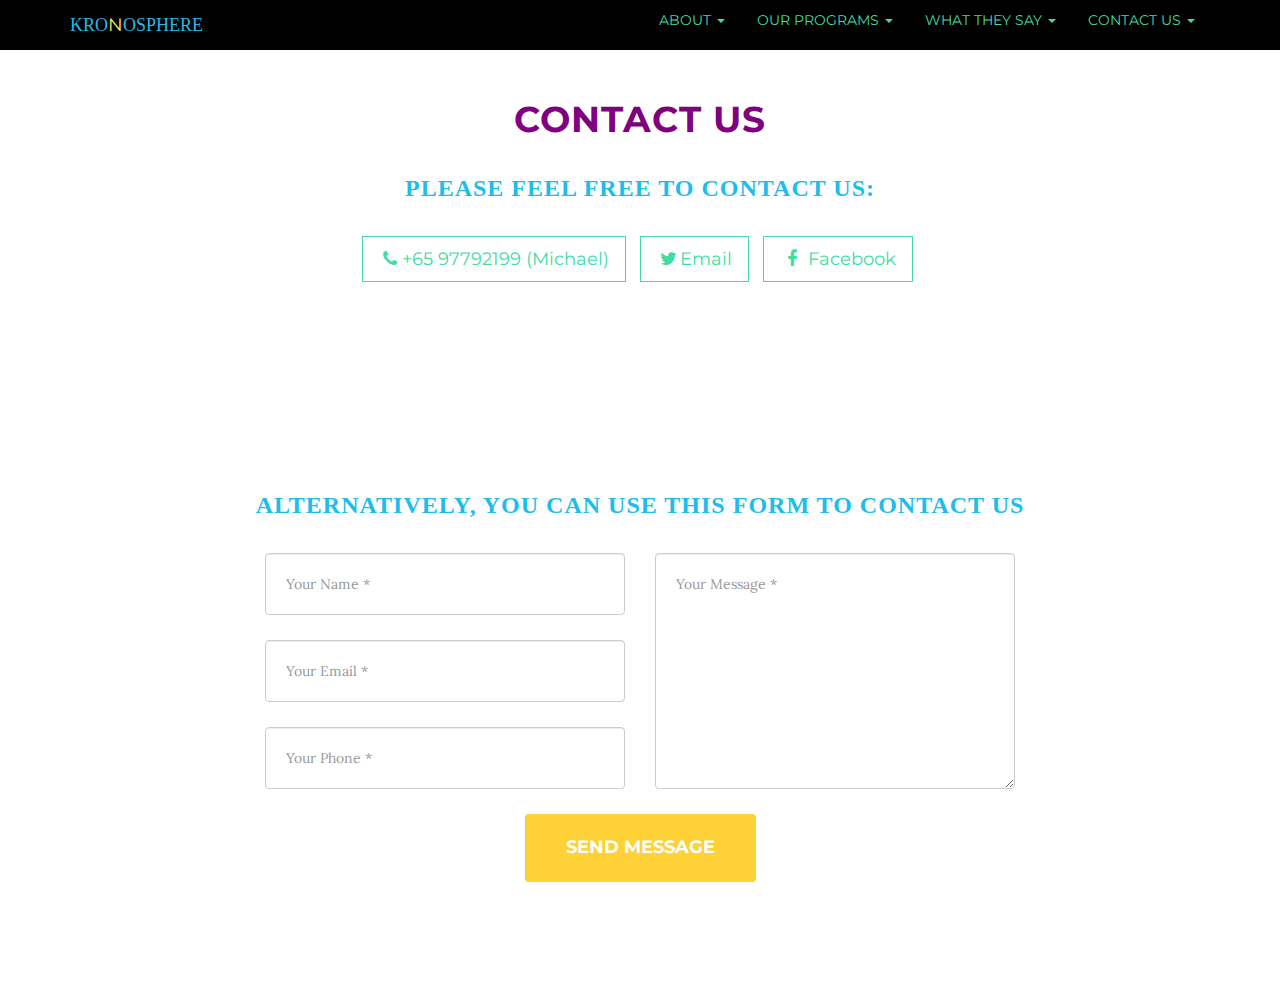
==== contact.html @ 726060d5 "Uploading v2 of the website." ====
<!DOCTYPE html>
<html lang="en">

<head>
    <meta charset="utf-8">
    <meta http-equiv="X-UA-Compatible" content="IE=edge">
    <meta name="viewport" content="width=device-width, initial-scale=1">
    <meta name="description" content="">
    <meta name="author" content="">

    <title>Kronosphere - Empowering the next generation</title>

    <!-- Bootstrap Core CSS -->
    <link href="css/bootstrap.min.css" rel="stylesheet">

    <!-- Custom CSS -->
    <link href="css/grayscale.css" rel="stylesheet">

    <!-- Custom Fonts -->
    <link href="font-awesome/css/font-awesome.min.css" rel="stylesheet" type="text/css">
    <link href="http://fonts.googleapis.com/css?family=Lora:400,700,400italic,700italic" rel="stylesheet" type="text/css">
    <link href="http://fonts.googleapis.com/css?family=Montserrat:400,700" rel="stylesheet" type="text/css">

    <!-- HTML5 Shim and Respond.js IE8 support of HTML5 elements and media queries -->
    <!-- WARNING: Respond.js doesn't work if you view the page via file:// -->
    <!--[if lt IE 9]>
        <script src="https://oss.maxcdn.com/libs/html5shiv/3.7.0/html5shiv.js"></script>
        <script src="https://oss.maxcdn.com/libs/respond.js/1.4.2/respond.min.js"></script>
    <![endif]-- >
</head>

<body id="page-top" data-spy="scroll" data-target=".navbar-fixed-top">

    <!-- Navigation -->
    <nav class="navbar navbar-custom-2 navbar-fixed-top" role="navigation">
        <div class="container">
            <div class="navbar-header">
                <button type="button" class="navbar-toggle" data-toggle="collapse" data-target=".navbar-main-collapse">
                    <i class="fa fa-bars"></i>
                </button>
                <a class="navbar-brand page-scroll" href="index.html">
                    <span class="blue">Kro</span><span class="light">n</span><span class="blue">osphere</span>
                </a>
            </div>
            <!--  <i class="fa fa-play-circle"></i> Collect the nav links, forms, and other content for toggling -->
            <div class="collapse navbar-collapse navbar-right navbar-main-collapse">
                <ul class="nav nav-pills">
                    <li class="dropdown">
                        <a class="dropdown-toggle"
                            data-toggle="dropdown"
                            href="#">
                            About
                            <b class="caret"></b>
                        </a>
                        <ul class="dropdown-menu">
                            <!-- links -->
                            <li>
                                <a class="page-scroll" href="story.html">Our Story</a>
                            </li>
                            <li>
                                <a class="page-scroll" href="makers.html">Meet the Makers</a>
                            </li>
                        </ul>
                    </li>
                    <li class="dropdown">
                        <a class="dropdown-toggle"
                            data-toggle="dropdown"
                            href="#">
                            Our Programs
                            <b class="caret"></b>
                        </a>
                        <ul class="dropdown-menu">
                            <!-- links -->
                            <li>
                                <a class="page-scroll" href="programs.html">Current Programs</a>
                            </li>
                            <li>
                                <a class="page-scroll" href="upcoming.html">Upcoming Projects</a>
                            </li>
                        </ul>
                    </li>
                    <li class="dropdown">
                        <a class="dropdown-toggle"
                            data-toggle="dropdown"
                            href="#">
                            What they Say
                            <b class="caret"></b>
                        </a>
                        <ul class="dropdown-menu">
                            <!-- links -->
                            <li>
                                <a class="page-scroll" href="whattheysay.html">Past Participants</a>
                            </li>
                        </ul>
                    </li>
                    <li class="dropdown">
                        <a class="dropdown-toggle"
                            data-toggle="dropdown"
                            href="#">
                            Contact Us
                            <b class="caret"></b>
                        </a>
                        <ul class="dropdown-menu">
                            <!-- links -->
                            <li>
                                <a class="page-scroll" href="contact.html">Reach Out</a>
                            </li>
                            <li>
                                <a class="page-scroll" href="joinus.html">Join Us</a>
                            </li>
                        </ul>
                    </li>
                </ul>
            </div>
            <!-- /.navbar-collapse -->
        </div>
        <!-- /.container -->
    </nav>


<!-- Contact Section -->
    <section id="contact-2">
        <header class="intro-2">
            <div class="container">
                <div class="row">
                    <div class="col-lg-12 text-center">
                        <h1 class="purple">Contact Us</h1>
                        <h3 class="blue">Please feel free to contact us:</h3>
                    </div>
                </div>
                        <ul class="list-inline banner-social-buttons">  
                            <li>
                                    <a href="call:+6597792199" class="btn btn-default btn-lg"><i class="fa fa-phone fa-fw"></i>+65 97792199 (Michael)</a>
                            </li>

                            <li>
                                <a href="mailto:hello@thekrono.com" class="btn btn-default btn-lg"><i class="fa fa-twitter fa-fw"></i>Email</a>
                            </li>
                      
                            <li>
                                <a href="https://www.facebook.com/thekrono" class="btn btn-default btn-lg"><i class="fa fa-facebook fa-fw"></i> <span class="network-name">Facebook</span></a>
                            </li>
                        </ul>
            </div>
        </header>
    </section>


    <!-- Contact Section -->
    <section id="contact">
        <header class="intro-2">
            <div class="container">
                <div class="row">
                    <div class="col-lg-12 text-center">
                        <h3 class="blue">Alternatively, you can use this form to contact us</h3>
                    </div>
                </div>


                <div class="row">
                    <div class="col-lg-12">
                        <form name="sentMessage" id="contactForm" novalidate>
                            <div class="row">
                                <div class="col-md-4 col-md-offset-2">
                                    <div class="form-group">
                                        <input type="text" class="form-control" placeholder="Your Name *" id="name" required data-validation-required-message="Please enter your name.">
                                        <p class="help-block text-danger"></p>
                                    </div>
                                    <div class="form-group">
                                        <input type="email" class="form-control" placeholder="Your Email *" id="email" required data-validation-required-message="Please enter your email address.">
                                        <p class="help-block text-danger"></p>
                                    </div>
                                    <div class="form-group">
                                        <input type="tel" class="form-control" placeholder="Your Phone *" id="phone" required data-validation-required-message="Please enter your phone number.">
                                        <p class="help-block text-danger"></p>
                                    </div>
                                </div>
                                <div class="col-md-4">
                                    <div class="form-group">
                                        <textarea class="form-control" placeholder="Your Message *" id="message" required data-validation-required-message="Please enter a message."></textarea>
                                        <p class="help-block text-danger"></p>
                                    </div>
                                </div>
                                <div class="clearfix"></div>
                                <div class="col-lg-12 text-center">
                                    <div id="success"></div>
                                    <button type="submit" class="btn btn-xl">Send Message</button>
                                </div>
                            </div>
                        </form>
                    </div>
                </div>
            </div>
        </header>
    </section>

    <!-- jQuery -->
    <script src="js/jquery.js"></script>

    <!-- Bootstrap Core JavaScript -->
    <script src="js/bootstrap.min.js"></script>

    <!-- Plugin JavaScript -->
    <script src="js/jquery.easing.min.js"></script>

    <!-- Custom Theme JavaScript -->
    <script src="js/grayscale.js"></script>

</body>

</html>
---- css/grayscale.css ----
/*!
 * Start Bootstrap - Grayscale Bootstrap Theme (http://startbootstrap.com)
 * Code licensed under the Apache License v2.0.
 * For details, see http://www.apache.org/licenses/LICENSE-2.0.
 */

body {
    width: 100%;
    height: 100%;
    font-family: Lora,"Helvetica Neue",Helvetica,Arial,sans-serif;
    color: black
    background-color: #fff;
}

html {
#fffwidth: 100%;
    height: 100%;
}

h1,
h2,
h3,
h4,
h5,
h6 {
    margin: 0 0 35px;
    text-transform: uppercase;
    font-family: Montserrat,"Helvetica Neue",Helvetica,Arial,sans-serif;
    font-weight: 700;
    letter-spacing: 1px;
}

p {
    margin: 0 0 25px;
    font-size: 18px;
    line-height: 1.5;
}

@media(min-width:768px) {
    p {
        margin: 0 0 35px;
        font-size: 20px;
        line-height: 1.6;
    }
}

a {
    color: #42dca3;
    -webkit-transition: all .2s ease-in-out;
    -moz-transition: all .2s ease-in-out;
    transition: all .2s ease-in-out;
}

a:hover,
a:focus {
    text-decoration: none;
    color: #1d9b6c;
}
 

.blue {
    color: #20BCEA;
    font-family: 'Coming Soon',cursive;
}

.purple {
    color: purple;
}
.light {
    color:#F2E66B;
}

.navbar-custom {
    margin-bottom: 0;
    border-bottom: 1px solid rgba(255,255,255,.3);
    text-transform: uppercase;
    font-family: Montserrat,"Helvetica Neue",Helvetica,Arial,sans-serif;
    background-color: #000;
}

.navbar-custom-2 {
    margin-bottom: 0;
    border-bottom: 0px solid rgba(255,255,255,.3);
    text-transform: uppercase;
    font-family: Montserrat,"Helvetica Neue",Helvetica,Arial,sans-serif;
    background-color: #000;
}

.navbar-custom .navbar-brand {
    font-weight: 700;
}

.navbar-custom .navbar-brand:focus {
    outline: 0;
}

.navbar-custom .navbar-brand .navbar-toggle {
    padding: 4px 6px;
    font-size: 16px;
    color: #fff;
}

.navbar-custom .navbar-brand .navbar-toggle:focus,
.navbar-custom .navbar-brand .navbar-toggle:active {
    outline: 0;
}

.navbar-custom a {
    color: #fff;
}

.navbar-custom .nav li a {
    -webkit-transition: background .3s ease-in-out;
    -moz-transition: background .3s ease-in-out;
    transition: background .3s ease-in-out;
}

.navbar-custom .nav li a:hover {
    outline: 0;
    color: rgba(255,255,255,.8);
    background-color: transparent;
}

.navbar-custom .nav li a:focus,
.navbar-custom .nav li a:active {
    outline: 0;
    background-color: transparent;
}

.navbar-custom .nav li.active {
    outline: 0;
}

.navbar-custom .nav li.active a {
    background-color: rgba(255,255,255,.3);
}

.navbar-custom .nav li.active a:hover {
    color: #fff;
}

@media(min-width:768px) {
    .navbar-custom {
        padding: 20px 0;
        border-bottom: 0;
        letter-spacing: 1px;
        background: 0 0;
        -webkit-transition: background .5s ease-in-out,padding .5s ease-in-out;
        -moz-transition: background .5s ease-in-out,padding .5s ease-in-out;
        transition: background .5s ease-in-out,padding .5s ease-in-out;
    }

    .navbar-custom.top-nav-collapse {
        padding: 0;
        border-bottom: 1px solid rgba(255,255,255,.3);
        background: #000;
    }
}

.intro {
    display: table;
    width: 100%;
    height: auto;
    padding: 100px 0;
    text-align: center;
    color: #fff;
    background: url(../img/kids/kid1.jpg) no-repeat bottom center scroll;
    background-color: #000;
    background-size: 100%;
    background-position: center 10px;
    vertical-align: top;
}

.story {
    display: table;
    width: 100%;
    height: 100%;
    padding: 100px 0;
    text-align: center;
    color: #fff;
    background: url(../img/story.jpg) no-repeat bottom center scroll;
    background-color: #000;
    -webkit-background-size: cover;
    -moz-background-size: cover;
    background-size: cover;
    -o-background-size: cover;
    background-position: center 10px;

}

.no-head {
    display: table;
    width: 100%;
    height: 75px;
    
    background-color: #000;
}

.intro-2 {
    display: table;
    width: 100%;
    height: auto;
    padding: 100px 0;
    text-align: center;
    color: container;
    background-color: white;
    -webkit-background-size: cover;
    -moz-background-size: cover;
    background-size: cover;
    -o-background-size: cover;
}

.intro-black {
    display: table;
    width: 100%;
    height: 100%;
    padding: 100px 0;
    text-align: center;
    color: white;
    background-color: black;
    -webkit-background-size: cover;
    -moz-background-size: cover;
    background-size: cover;
    -o-background-size: cover;
}

.intro .intro-body {
    display: table-cell;
    vertical-align: top;
    padding-top: 70px;
}

.intro .intro-body .brand-heading {
    font-size: 40px;
}

.intro .intro-body .intro-text {
    font-size: 18px;
    color: black;
}
.intro .intro-body .intro-text2 {
    font-size: 18px;
    padding-top: 20%;
    color: white;
    text-align: right;
}
@media(min-width:768px) {
    .intro {
        height: 100%;
        padding: 0;
    }

    .intro .intro-body .brand-heading {
        font-size: 100px;        
    }

    .
     .intro-body .intro-text {
        font-size: 26px;
    }
}

.btn-circle {
    width: 70px;
    height: 70px;
    margin-top: 15px;
    padding: 7px 16px;
    border: 2px solid #fff;
    border-radius: 100%!important;
    font-size: 40px;
    color: #fff;
    background: 0 0;
    -webkit-transition: background .3s ease-in-out;
    -moz-transition: background .3s ease-in-out;
    transition: background .3s ease-in-out;
}

.btn-circle:hover,
.btn-circle:focus {
    outline: 0;
    color: #fff;
    background: rgba(255,255,255,.1);
}

.btn-circle i.animated {
    -webkit-transition-property: -webkit-transform;
    -webkit-transition-duration: 1s;
    -moz-transition-property: -moz-transform;
    -moz-transition-duration: 1s;
}

.btn-circle:hover i.animated {
    -webkit-animation-name: pulse;
    -moz-animation-name: pulse;
    -webkit-animation-duration: 1.5s;
    -moz-animation-duration: 1.5s;
    -webkit-animation-iteration-count: infinite;
    -moz-animation-iteration-count: infinite;
    -webkit-animation-timing-function: linear;
    -moz-animation-timing-function: linear;
}

@-webkit-keyframes pulse {    
    0% {
        -webkit-transform: scale(1);
        transform: scale(1);
    }

    50% {
        -webkit-transform: scale(1.2);
        transform: scale(1.2);
    }

    100% {
        -webkit-transform: scale(1);
        transform: scale(1);
    }
}

@-moz-keyframes pulse {    
    0% {
        -moz-transform: scale(1);
        transform: scale(1);
    }

    50% {
        -moz-transform: scale(1.2);
        transform: scale(1.2);
    }

    100% {
        -moz-transform: scale(1);
        transform: scale(1);
    }
}

.content-section {
    padding-top: 100px;
}
.content-section2 {
    padding-top: 100px;
}
.content-section3 {
    padding-top: 90px;
}
.download-section {
    width: 100%;
    padding: 50px 0;
    color: #fff;
    background: url(../img/downloads-bg.jpg) no-repeat center center scroll;
    background-color: #000;
    -webkit-background-size: cover;
    -moz-background-size: cover;
    background-size: cover;
    -o-background-size: cover;
}

.joinus-section {
    width: 100%;
    padding: 50px 0;
    color: #fff;
    background-color: gray;
    -webkit-background-size: cover;
    -moz-background-size: cover;
    background-size: cover;
    -o-background-size: cover;
}

.contact-section {
    width: 100%;
    padding: 50px 0;
    color: #fff;
    background-color: black;
    -webkit-background-size: cover;
    -moz-background-size: cover;
    background-size: cover;
    -o-background-size: cover;
}

#map {
    width: 100%;
    height: 200px;
    margin-top: 100px;
}

@media(min-width:767px) {
    .content-section {
        padding-top: 250px;
    }

    .download-section {
        padding: 100px 0;
    }

    #map {
        height: 400px;
        margin-top: 250px;
    }
}

.btn {
    border-radius: 0;
    font-family: Montserrat,"Helvetica Neue",Helvetica,Arial,sans-serif;
    font-weight: 400;
    -webkit-transition: all .3s ease-in-out;
    -moz-transition: all .3s ease-in-out;
    transition: all .3s ease-in-out;
}

.btn-default {
    border: 1px solid #42dca3;
    color: #42dca3;
    background-color: transparent;
}

.btn-default:hover,
.btn-default:focus {
    border: 1px solid #42dca3;
    outline: 0;
    color: #000;
    background-color: #42dca3;
}

ul.banner-social-buttons {
    margin-top: 0;
}

@media(max-width:1199px) {
    ul.banner-social-buttons {
        margin-top: 15px;
    }
}

@media(max-width:767px) {
    ul.banner-social-buttons li {
        display: block;
        margin-bottom: 20px;
        padding: 0;
    }

    ul.banner-social-buttons li:last-child {
        margin-bottom: 0;
    }
}

footer {
    color: black;
    padding: 50px 0;
}

footer p {
    margin: 0;
}

::-moz-selection {
    text-shadow: none;
    background: #fcfcfc;
    background: rgba(255,255,255,.2);
}

::selection {
    text-shadow: none;
    background: #fcfcfc;
    background: rgba(255,255,255,.2);
}

img::selection {
    background: 0 0;
}

img::-moz-selection {
    background: 0 0;
}

body {
    webkit-tap-highlight-color: rgba(255,255,255,.2);
}



section#contact {
    background-color: #222;
    background-image: url(../img/map-image.png);
    background-position: center;
    background-repeat: no-repeat;
}

section#contact .section-heading {
    color: #fff;
}

section#contact .form-group {
    margin-bottom: 25px;
}

section#contact .form-group input,
section#contact .form-group textarea {
    padding: 20px;
}

section#contact .form-group input.form-control {
    height: auto;
}

section#contact .form-group textarea.form-control {
    height: 236px;
}

section#contact .form-control:focus {
    border-color: #fed136;
    box-shadow: none;
}

section#contact::-webkit-input-placeholder {
    text-transform: uppercase;
    font-family: Montserrat,"Helvetica Neue",Helvetica,Arial,sans-serif;
    font-weight: 700;
    color: #bbb;
}

section#contact:-moz-placeholder {
    text-transform: uppercase;
    font-family: Montserrat,"Helvetica Neue",Helvetica,Arial,sans-serif;
    font-weight: 700;
    color: #bbb;
}

section#contact::-moz-placeholder {
    text-transform: uppercase;
    font-family: Montserrat,"Helvetica Neue",Helvetica,Arial,sans-serif;
    font-weight: 700;
    color: #bbb;
}

section#contact:-ms-input-placeholder {
    text-transform: uppercase;
    font-family: Montserrat,"Helvetica Neue",Helvetica,Arial,sans-serif;
    font-weight: 700;
    color: #bbb;
}

section#contact .text-danger {
    color: #e74c3c;
}

section#contact .btn-primary {
    border-color: #fed136;
    text-transform: uppercase;
    font-family: Montserrat,"Helvetica Neue",Helvetica,Arial,sans-serif;
    font-weight: 700;
    color: #fff;
    background-color: #fed136;
}

section#contact .btn-primary:hover,
section#contact .btn-primary:focus,
section#contact .btn-primary:active,
section#contact .btn-primary.active,
section#contact .open .dropdown-toggle.btn-primary {
    border-color: #f6bf01;
    color: #fff;
    background-color: #fec503;
}


section#contact .btn-primary:active,
section#contact .btn-primary.active,
section#contact .open .dropdown-toggle.btn-primary {
    background-image: none;
}

section#contact .btn-primary.disabled,
section#contact .btn-primary[disabled],
fieldset[disabled] .btn-primary,
section#contact .btn-primary.disabled:hover,
section#contact .btn-primary[disabled]:hover,
fieldset[disabled] .btn-primary:hover,
section#contact .btn-primary.disabled:focus,
section#contact .btn-primary[disabled]:focus,
fieldset[disabled] .btn-primary:focus,
section#contact .btn-primary.disabled:active,
section#contact .btn-primary[disabled]:active,
fieldset[disabled] .btn-primary:active,
section#contact .btn-primary.disabled.active,
section#contact .btn-primary[disabled].active,
fieldset[disabled] .btn-primary.active {
    border-color: #fed136;
    background-color: #fed136;
}

section#contact .btn-primary .badge {
    color: #fed136;
    background-color: #fff;
}

section#contact .btn-xl {
    padding: 20px 40px;
    border-color: #fed136;
    border-radius: 3px;
    text-transform: uppercase;
    font-family: Montserrat,"Helvetica Neue",Helvetica,Arial,sans-serif;
    font-size: 18px;
    font-weight: 700;
    color: #fff;
    background-color: #fed136;
}

section#contact .commenting
{
    not sure what is relavent what is not
    .btn-xl is what needs to be modified
} 


section#contact .btn-xl:hover,
section#contact .btn-xl:focus,
section#contact .btn-xl:active,
section#contact .btn-xl.active,
section#contact .open .dropdown-toggle.btn-xl {
    border-color: #f6bf01;
    color: #fff;
    background-color: #fec503;
}

section#contact .btn-xl:active,
section#contact .btn-xl.active,
section#contact .open .dropdown-toggle.btn-xl {
    background-image: none;
}

section#contact .btn-xl.disabled,
section#contact .btn-xl[disabled],
fieldset[disabled] .btn-xl,
section#contact .btn-xl.disabled:hover,
section#contact .btn-xl[disabled]:hover,
fieldset[disabled] .btn-xl:hover,
section#contact .btn-xl.disabled:focus,
section#contact .btn-xl[disabled]:focus,
fieldset[disabled] .btn-xl:focus,
section#contact .btn-xl.disabled:active,
section#contact .btn-xl[disabled]:active,
fieldset[disabled] .btn-xl:active,
section#contact .btn-xl.disabled.active,
section#contact .btn-xl[disabled].active,
fieldset[disabled] .btn-xl.active {
    border-color: #fed136;
    background-color: #fed136;
}

section#contact .btn-xl .badge {
    color: #fed136;
    background-color: #fff;
}blue
.nav .dropdown-toggle .caret { display:none; }
ul.nav li.dropdown:hover ul.dropdown-menu{ 
    display: block; 
    background-color: #20BCEA;
    margin: 0;
}
ul.nav li.dropdown:hover ul.dropdown-menu:hover{background-color: #20BCEA;}


.box {
    margin-bottom: 20px;
    padding: 30px 15px;
    background: yellow;
}


@media screen and (min-width:1200px) {
    .box:after {
        content: '';
        display: table;
        clear: both;
    }
}

.intro-text-9 {
    text-transform: none;
    font-size: 1.25em;
    font-weight: 400;
    letter-spacing: 1px;
    color: red;
}

.tagline-divider {
    margin: 15px auto 3px;
    max-width: 250px;
    border-color: #999999;
}

.tagline-divider-2 {
    margin: 15px auto 3px;
    max-width: 450px;
    border-color: #999999;
}
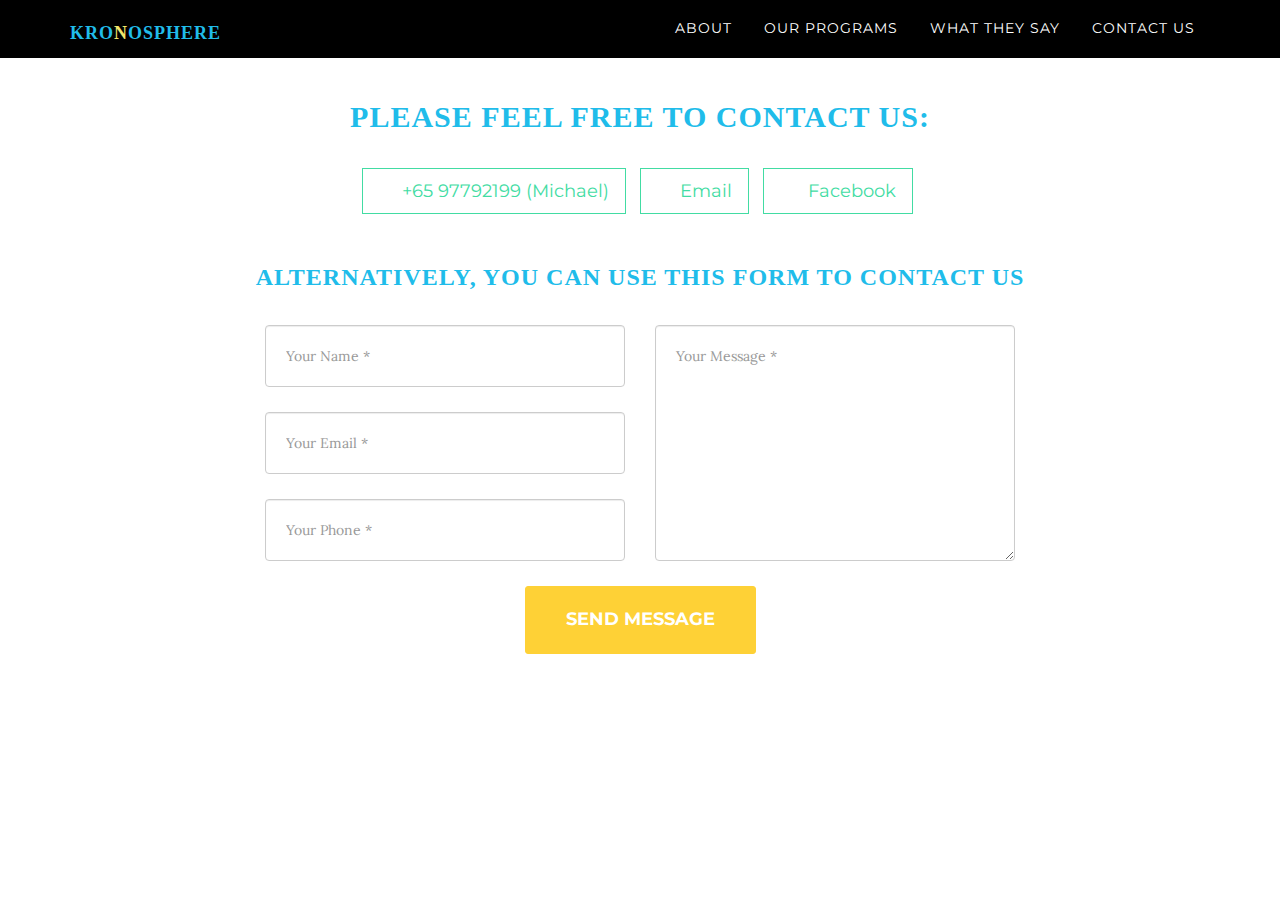
==== commit 862d4993: "Uploading v3 of the website." ====
--- a/contact.html
+++ b/contact.html
@@ -17,6 +17,7 @@
     <link href="css/grayscale.css" rel="stylesheet">
 
     <!-- Custom Fonts -->
+    <link href='http://fonts.googleapis.com/css?family=Coming+Soon|Lobster|Noto+Serif|Bangers|Libre+Baskerville' rel='stylesheet' type='text/css'>
     <link href="font-awesome/css/font-awesome.min.css" rel="stylesheet" type="text/css">
     <link href="http://fonts.googleapis.com/css?family=Lora:400,700,400italic,700italic" rel="stylesheet" type="text/css">
     <link href="http://fonts.googleapis.com/css?family=Montserrat:400,700" rel="stylesheet" type="text/css">
@@ -32,7 +33,7 @@
 <body id="page-top" data-spy="scroll" data-target=".navbar-fixed-top">
 
     <!-- Navigation -->
-    <nav class="navbar navbar-custom-2 navbar-fixed-top" role="navigation">
+    <nav class="navbar navbar-custom-3 navbar-fixed-top" role="navigation">
         <div class="container">
             <div class="navbar-header">
                 <button type="button" class="navbar-toggle" data-toggle="collapse" data-target=".navbar-main-collapse">
@@ -48,9 +49,8 @@
                     <li class="dropdown">
                         <a class="dropdown-toggle"
                             data-toggle="dropdown"
-                            href="#">
+                            >
                             About
-                            <b class="caret"></b>
                         </a>
                         <ul class="dropdown-menu">
                             <!-- links -->
@@ -58,16 +58,14 @@
                                 <a class="page-scroll" href="story.html">Our Story</a>
                             </li>
                             <li>
-                                <a class="page-scroll" href="makers.html">Meet the Makers</a>
-                            </li>
-                        </ul>
-                    </li>
-                    <li class="dropdown">
-                        <a class="dropdown-toggle"
-                            data-toggle="dropdown"
-                            href="#">
+                                <a class="page-scroll" href="team.html">Meet the Team</a>
+                            </li>
+                        </ul>
+                    </li>
+                    <li class="dropdown">
+                        <a class="dropdown-toggle"
+                            data-toggle="dropdown">
                             Our Programs
-                            <b class="caret"></b>
                         </a>
                         <ul class="dropdown-menu">
                             <!-- links -->
@@ -84,12 +82,11 @@
                             data-toggle="dropdown"
                             href="#">
                             What they Say
-                            <b class="caret"></b>
-                        </a>
-                        <ul class="dropdown-menu">
-                            <!-- links -->
-                            <li>
-                                <a class="page-scroll" href="whattheysay.html">Past Participants</a>
+                        </a>
+                        <ul class="dropdown-menu">
+                            <!-- links -->
+                            <li>
+                                <a class="page-scroll" href="past-participants.html">Past Participants</a>
                             </li>
                         </ul>
                     </li>
@@ -98,7 +95,6 @@
                             data-toggle="dropdown"
                             href="#">
                             Contact Us
-                            <b class="caret"></b>
                         </a>
                         <ul class="dropdown-menu">
                             <!-- links -->
@@ -118,41 +114,35 @@
     </nav>
 
 
+
 <!-- Contact Section -->
-    <section id="contact-2">
-        <header class="intro-2">
-            <div class="container">
-                <div class="row">
-                    <div class="col-lg-12 text-center">
-                        <h1 class="purple">Contact Us</h1>
-                        <h3 class="blue">Please feel free to contact us:</h3>
-                    </div>
-                </div>
-                        <ul class="list-inline banner-social-buttons">  
-                            <li>
-                                    <a href="call:+6597792199" class="btn btn-default btn-lg"><i class="fa fa-phone fa-fw"></i>+65 97792199 (Michael)</a>
-                            </li>
-
-                            <li>
-                                <a href="mailto:hello@thekrono.com" class="btn btn-default btn-lg"><i class="fa fa-twitter fa-fw"></i>Email</a>
-                            </li>
-                      
-                            <li>
-                                <a href="https://www.facebook.com/thekrono" class="btn btn-default btn-lg"><i class="fa fa-facebook fa-fw"></i> <span class="network-name">Facebook</span></a>
-                            </li>
-                        </ul>
-            </div>
-        </header>
-    </section>
-
-
-    <!-- Contact Section -->
     <section id="contact">
         <header class="intro-2">
             <div class="container">
                 <div class="row">
                     <div class="col-lg-12 text-center">
-                        <h3 class="blue">Alternatively, you can use this form to contact us</h3>
+                        <h2 class="blue"><span class="cfont2">Please feel free to contact us:</span></h2>
+                    </div>
+                </div>
+                        <ul class="list-inline banner-social-buttons">  
+                            <li>
+                                    <a href="call:+6597792199" class="btn btn-default btn-lg"><i class="fa fa-phone fa-fw"></i>+65 97792199 (Michael)</a>
+                            </li>
+
+                            <li>
+                                <a href="mailto:hello@thekrono.com" class="btn btn-default btn-lg"><i class="fa fa-twitter fa-fw"></i>Email</a>
+                            </li>
+                      
+                            <li>
+                                <a href="https://www.facebook.com/thekrono" class="btn btn-default btn-lg"><i class="fa fa-facebook fa-fw"></i> <span class="network-name">Facebook</span></a>
+                            </li>
+                        </ul>
+            </div>
+            <div class="row"><br><br></div>
+            <div class="container">
+                <div class="row">
+                    <div class="col-lg-12 text-center">
+                        <h3 class="blue"><span class="cfont2">Alternatively, you can use this form to contact us</span></h3>
                     </div>
                 </div>
 
--- a/css/grayscale.css
+++ b/css/grayscale.css
@@ -63,16 +63,40 @@
     font-family: 'Coming Soon',cursive;
 }
 
+
+.cfont1 {
+    font-family: 'Lobster',cursive;
+}
+
+.cfont2 {
+    font-family: 'Noto+Serif';
+}
+.cfont3 {
+    font-family: 'Bangers';
+}
+.cfont4 {
+    font-family: 'Libre+Baskerville';
+}
+.banner-text {
+    font-family: 'Noto+Serif';
+    font-size: 4em;
+}
+.banner-text-2 {
+    font-family: 'Noto+Serif';
+    font-size: 7.4em;
+}
+
 .purple {
     color: purple;
 }
 .light {
     color:#F2E66B;
+    font-family: 'Coming Soon',cursive;
 }
 
 .navbar-custom {
     margin-bottom: 0;
-    border-bottom: 1px solid rgba(255,255,255,.3);
+    border-bottom: 0px solid rgba(255,255,255,.3);
     text-transform: uppercase;
     font-family: Montserrat,"Helvetica Neue",Helvetica,Arial,sans-serif;
     background-color: #000;
@@ -85,12 +109,25 @@
     font-family: Montserrat,"Helvetica Neue",Helvetica,Arial,sans-serif;
     background-color: #000;
 }
+.navbar-custom-3 {
+    margin-bottom: 0;
+    border-bottom: 0px solid rgba(255,255,255,.3);
+    text-transform: uppercase;
+    font-family: Montserrat,"Helvetica Neue",Helvetica,Arial,sans-serif;
+    background-color: #000;
+}
 
 .navbar-custom .navbar-brand {
     font-weight: 700;
 }
+.navbar-custom-3 .navbar-brand {
+    font-weight: 700;
+}
 
 .navbar-custom .navbar-brand:focus {
+    outline: 0;
+}
+.navbar-custom-3 .navbar-brand:focus {
     outline: 0;
 }
 
@@ -99,6 +136,12 @@
     font-size: 16px;
     color: #fff;
 }
+.navbar-custom-3 .navbar-brand .navbar-toggle {
+    padding: 4px 6px;
+    font-size: 16px;
+    color: #fff;
+}
+
 
 .navbar-custom .navbar-brand .navbar-toggle:focus,
 .navbar-custom .navbar-brand .navbar-toggle:active {
@@ -106,6 +149,9 @@
 }
 
 .navbar-custom a {
+    color: #fff;
+}
+.navbar-custom-3 a {
     color: #fff;
 }
 
@@ -114,6 +160,11 @@
     -moz-transition: background .3s ease-in-out;
     transition: background .3s ease-in-out;
 }
+.navbar-custom-3 .nav li a {
+    -webkit-transition: background .3s ease-in-out;
+    -moz-transition: background .3s ease-in-out;
+    transition: background .3s ease-in-out;
+}
 
 .navbar-custom .nav li a:hover {
     outline: 0;
@@ -121,6 +172,12 @@
     background-color: transparent;
 }
 
+.navbar-custom-3 .nav li a:hover {
+    outline: 0;
+    color: rgba(255,255,255,.8);
+    background-color: transparent;
+}
+
 .navbar-custom .nav li a:focus,
 .navbar-custom .nav li a:active {
     outline: 0;
@@ -138,6 +195,7 @@
 .navbar-custom .nav li.active a:hover {
     color: #fff;
 }
+
 
 @media(min-width:768px) {
     .navbar-custom {
@@ -150,11 +208,25 @@
         transition: background .5s ease-in-out,padding .5s ease-in-out;
     }
 
+    .navbar-custom-3 {
+        padding: 8px 0;
+        border-bottom: 0;
+        padding-bottom: 0px;
+        letter-spacing: 1px;
+    }
+
     .navbar-custom.top-nav-collapse {
         padding: 0;
         border-bottom: 1px solid rgba(255,255,255,.3);
         background: #000;
     }
+
+    .navbar-custom-3.top-nav-collapse {
+        padding: 0;
+        border-bottom: 1px solid rgba(255,255,255,.3);
+        background: #000;
+    }
+
 }
 
 .intro {
@@ -164,10 +236,10 @@
     padding: 100px 0;
     text-align: center;
     color: #fff;
-    background: url(../img/kids/kid1.jpg) no-repeat bottom center scroll;
+    background: url(../kids-img/kid1.jpg) no-repeat bottom center scroll;
     background-color: #000;
-    background-size: 100%;
-    background-position: center 10px;
+    background-size: cover;
+    background-position: center 0px;
     vertical-align: top;
 }
 
@@ -184,7 +256,7 @@
     -moz-background-size: cover;
     background-size: cover;
     -o-background-size: cover;
-    background-position: center 10px;
+    background-position: center 0px;
 
 }
 
@@ -338,7 +410,7 @@
     padding-top: 100px;
 }
 .content-section2 {
-    padding-top: 100px;
+    padding-top: 70px;
 }
 .content-section3 {
     padding-top: 90px;
@@ -436,6 +508,15 @@
         display: block;
         margin-bottom: 20px;
         padding: 0;
+    }
+
+
+
+    .banner-text {
+        font-size: 30px;
+    }
+    .banner-text-2 {
+        font-size: 40px;
     }
 
     ul.banner-social-buttons li:last-child {
@@ -695,3 +776,11 @@
     border-color: #999999;
 }
 
+.fa{
+    color: white;
+    } 
+
+.text-justify {
+  text-align: justify;
+}
+
